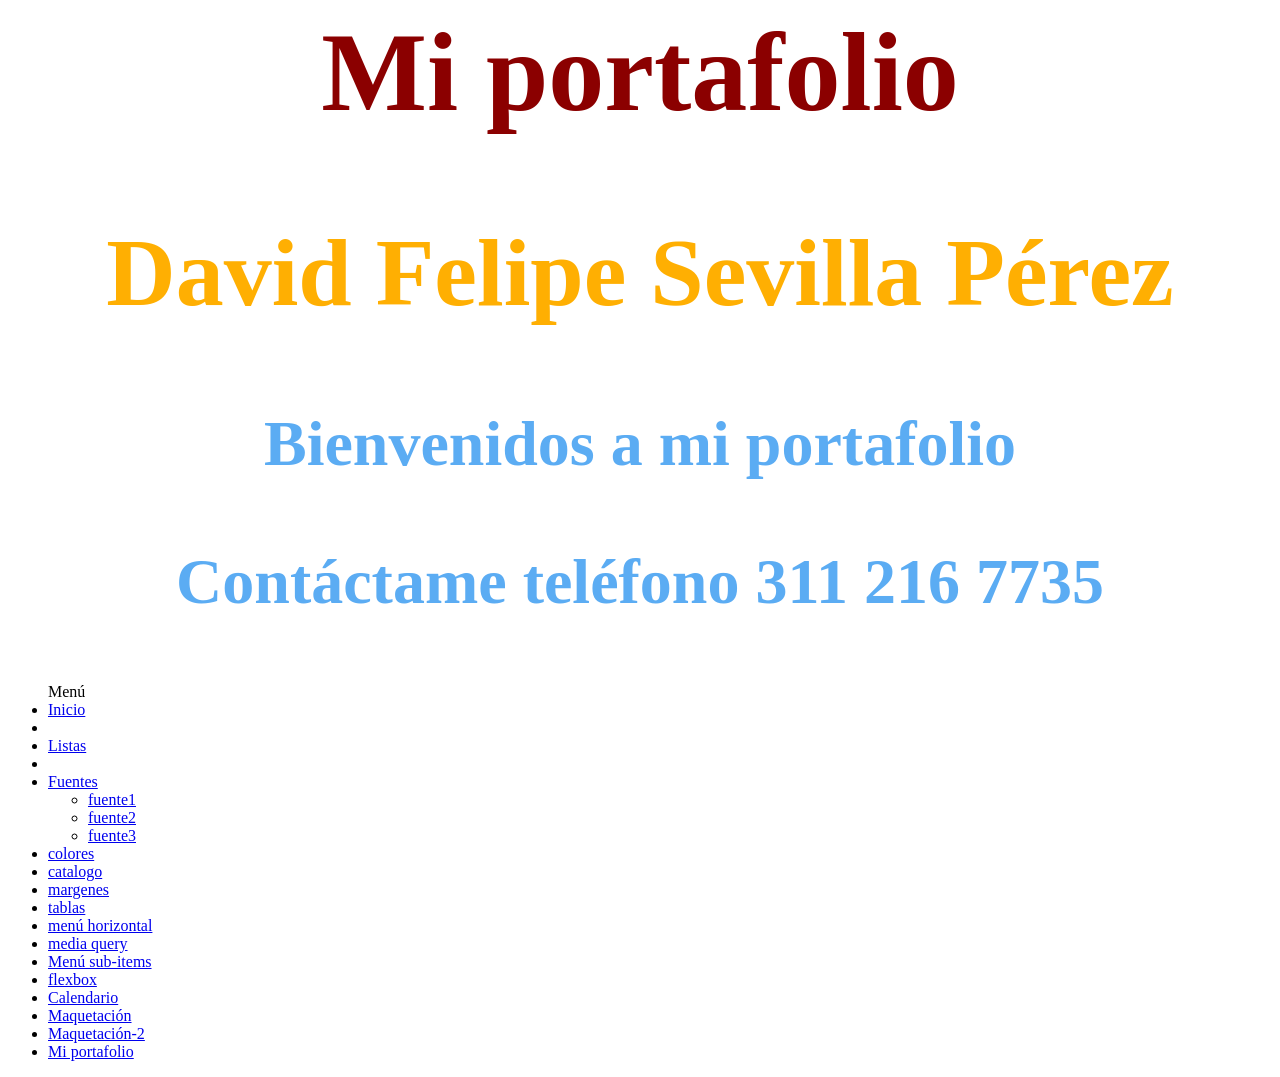
==== index.html @ 8bceff8e "transacion" ====
<html>
 <DOCTYPE HTML>
<html lang="en">  
<head>
<meta charset="UTF-8">
<meta http-equiv="X-UA-Compatible" content="widtch=device-width, initial-scale=1.0">             
<title>Mi portafolio - David Felipe Sevilla Pérez </title>
<link rel="stylesheet" href="css/style.css"> 
</head>
<body>
    <h1> Mi portafolio</h1>
    <h2>David Felipe Sevilla Pérez</h2>
    <h3> Bienvenidos a mi portafolio</h2>
    <h3>Contáctame teléfono 311 216 7735</h3>
    <ul>Menú
        <li><a href="index.html">Inicio</a><li>
        <li><a href="Listas.html">Listas</a><li>
        <li><a href="fuentes.html">Fuentes</a></li>
        <ul>
        <li><a href="fuente 1.html">fuente1</a></li>
        <li><a href="fuente 2.html">fuente2</a></li>
        <li><a href="fuente 3.html">fuente3</a></li>
        </ul>
        <li><a href="colores.html">colores</a></li>
        <li><a href="catalogo.html">catalogo</a></li>
        <li><a href="margenes.html">margenes</a></li>
        <li><a href="tablas.html">tablas</a></li>
        <li><a href="menu-horizontal.html">menú horizontal</a></li>
        <li><a href="media-query.html">media query</a></li>
        <li><a href="menu-subitems.html">Menú sub-items</a></li>
        <li><a href="flexbox.html">flexbox</a></li>
        <li><a href="calendario.html">Calendario</a></li>
        <li><a href="maquetacion.html">Maquetación</a></li>
        <li><a href="maquetacion-2.html">Maquetación-2</a></li>
        <li><a href="mi-portafolio.html">Mi portafolio</a></li>

</body>
</html>
---- css/style.css ----
h1{
    text-align:center;
    color:darkred;
}
h1{
    font-size: 7em;
}
h2{
    text-align: center;
    color:rgb(255, 175, 2);
    font-size: 6em;
}
h3{
    text-align: center;
    color: rgb(91, 172, 243);
    font-size: 4em;
}
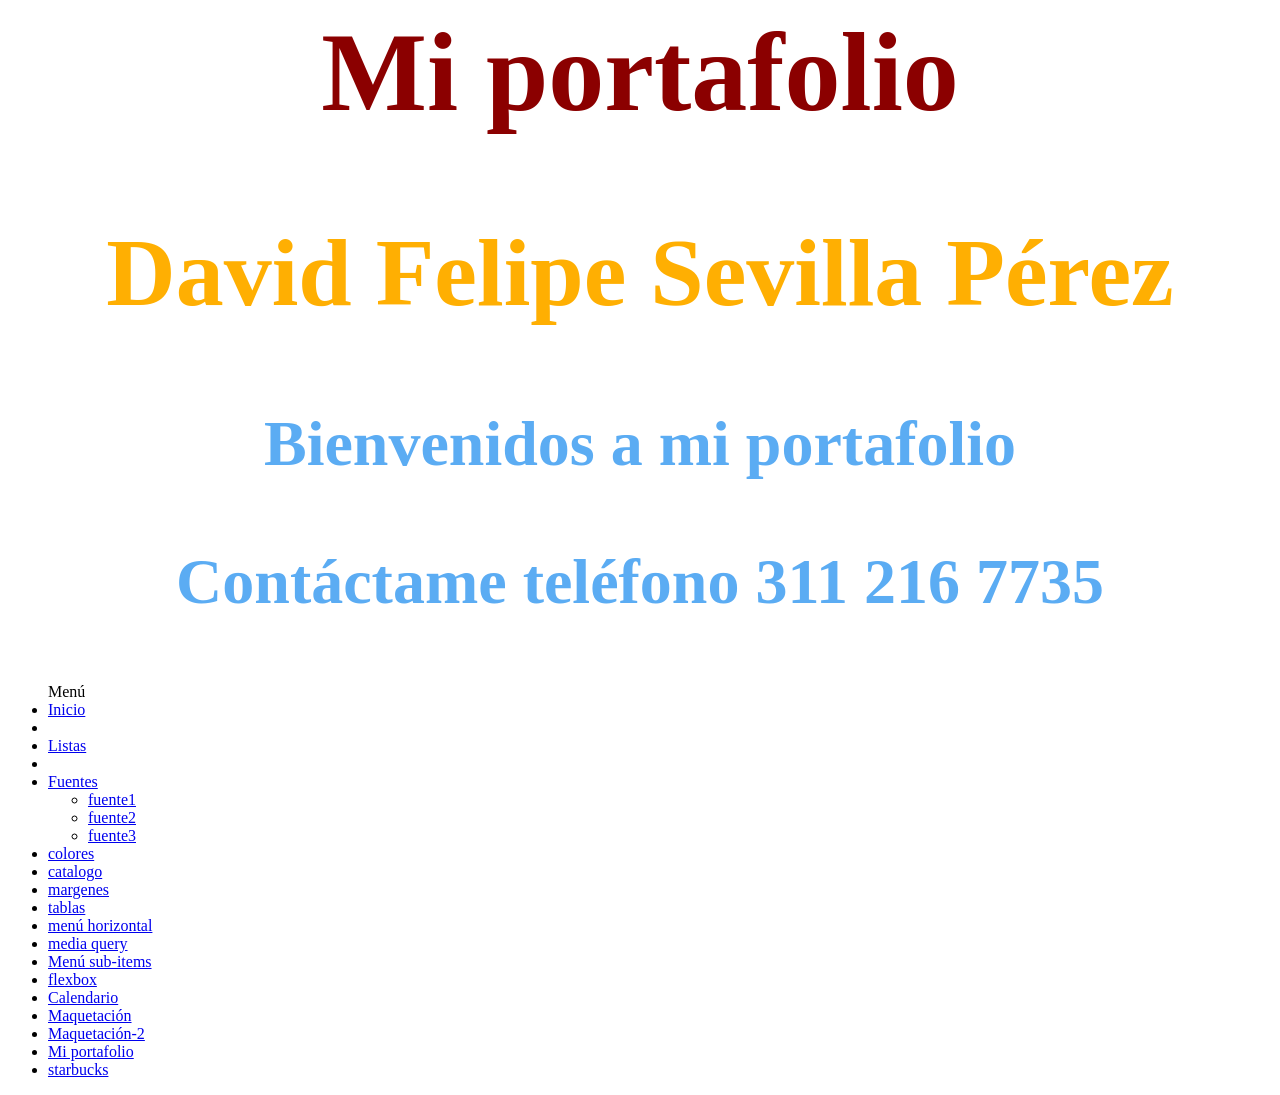
==== commit d5ec045f: "transacion" ====
--- a/index.html
+++ b/index.html
@@ -33,6 +33,8 @@
         <li><a href="maquetacion.html">Maquetación</a></li>
         <li><a href="maquetacion-2.html">Maquetación-2</a></li>
         <li><a href="mi-portafolio.html">Mi portafolio</a></li>
+        <li><a href="starbucks.html">starbucks</a></li>
+
 
 </body>
 </html>
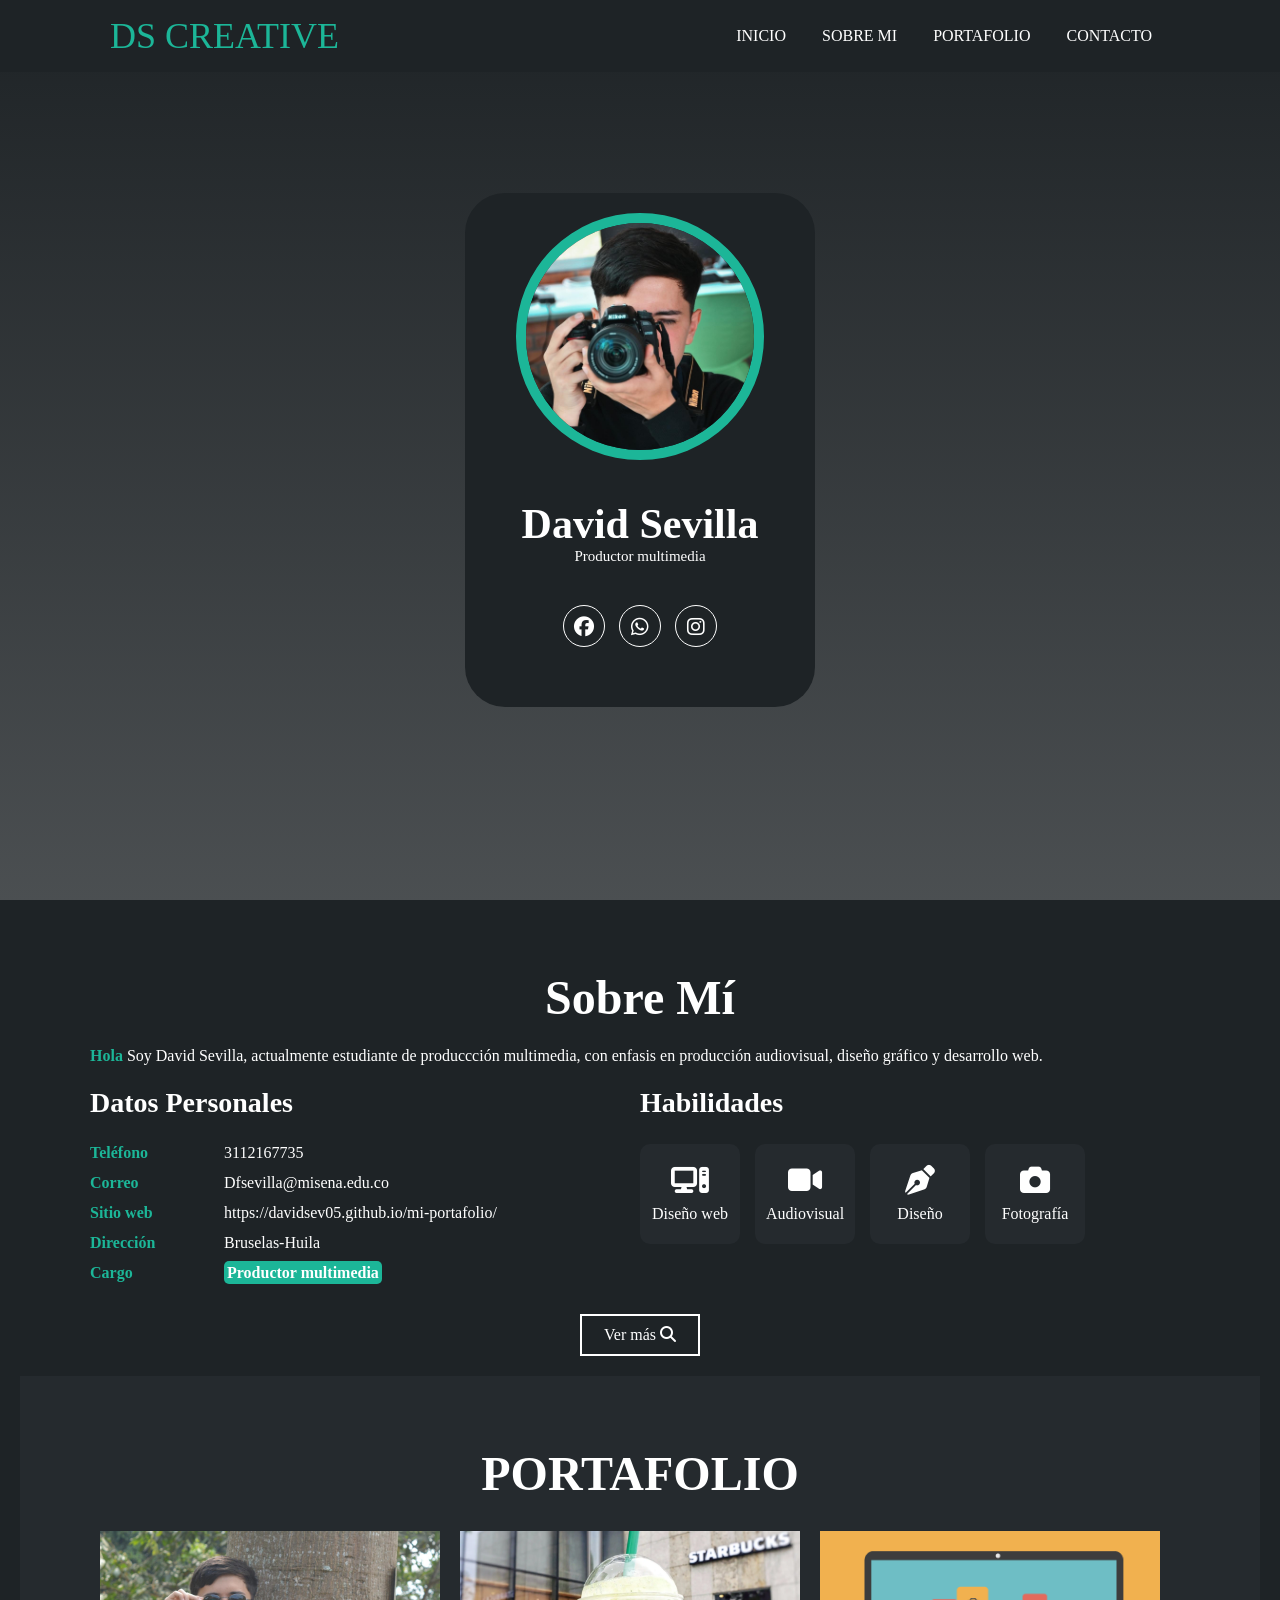
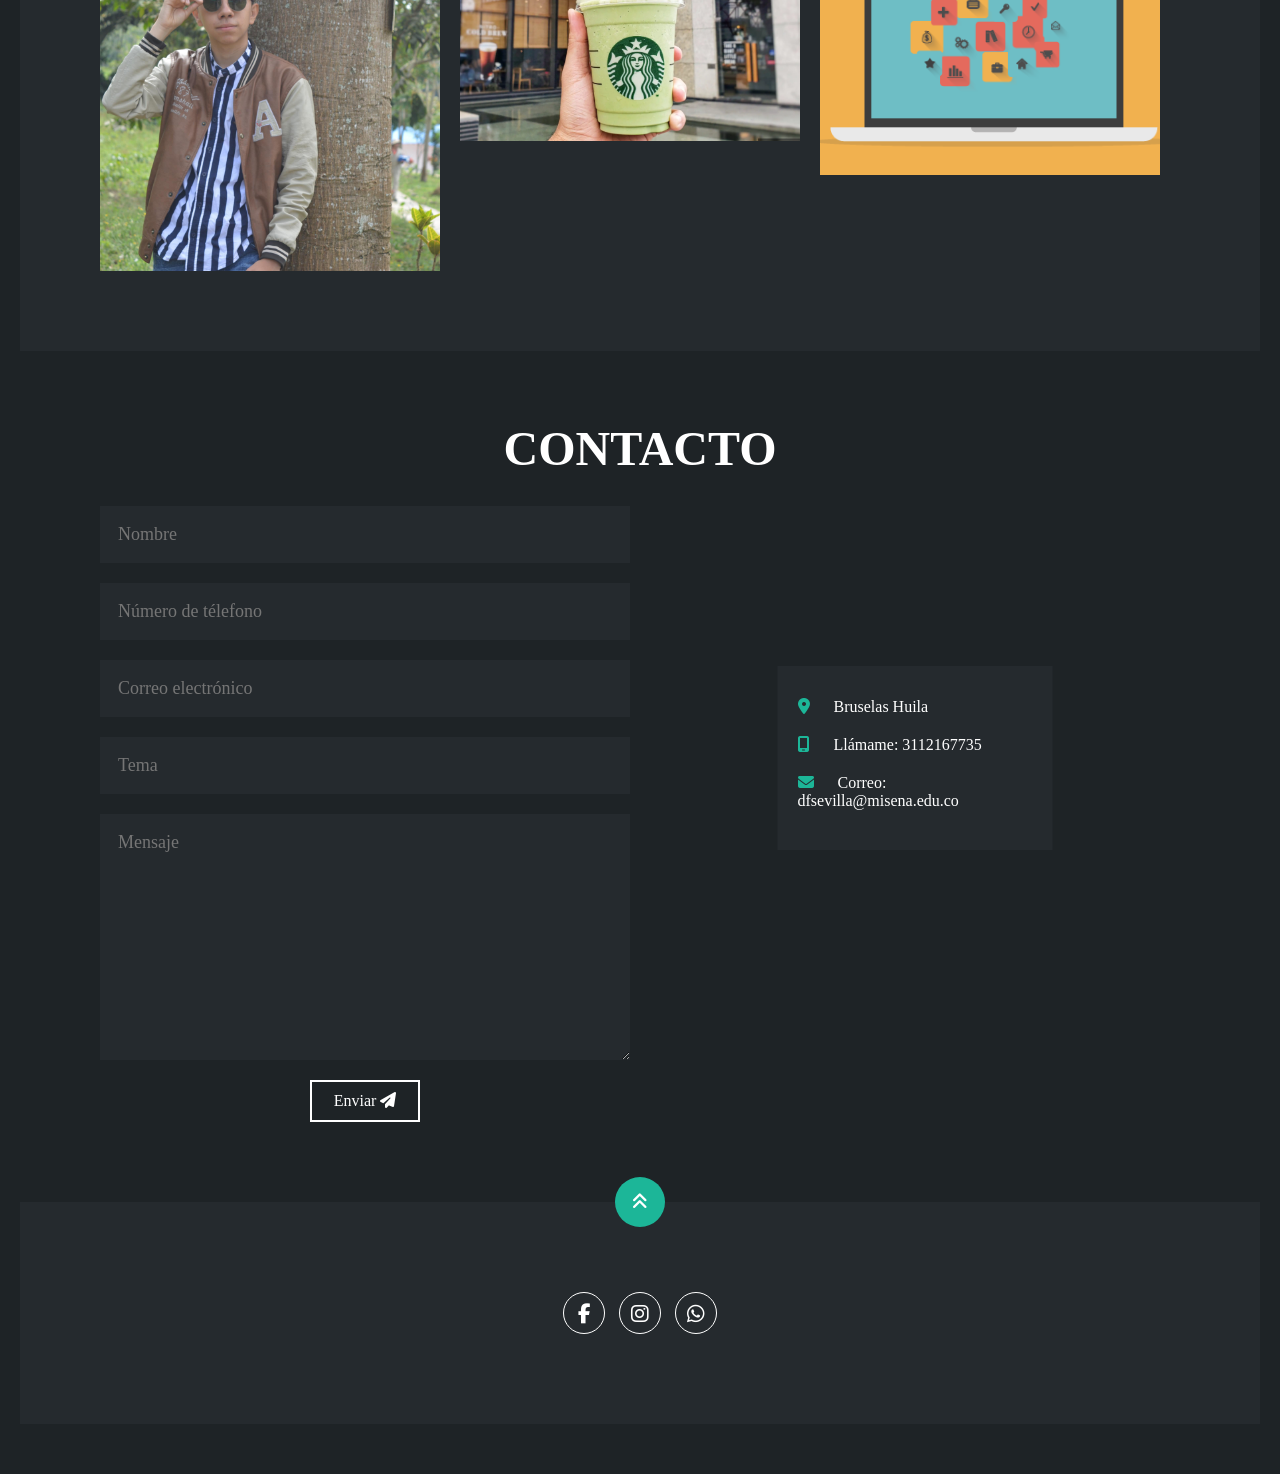
==== commit 5a05a951: "transacion" ====
--- a/index.html
+++ b/index.html
@@ -1,40 +1,218 @@
-<html>
- <DOCTYPE HTML>
-<html lang="en">  
+<!DOCTYPE html>
+<html lang="es">
 <head>
-<meta charset="UTF-8">
-<meta http-equiv="X-UA-Compatible" content="widtch=device-width, initial-scale=1.0">             
-<title>Mi portafolio - David Felipe Sevilla Pérez </title>
-<link rel="stylesheet" href="css/style.css"> 
+    <meta charset="UTF-8">
+    <meta http-equiv="X-UA-Compatible" content="IE=edge">
+    <meta name="viewport" content="width=device-width, initial-scale=1.0">
+    <link rel="stylesheet" href="https://cdnjs.cloudflare.com/ajax/libs/font-awesome/6.1.2/css/all.min.css" integrity="sha512-1sCRPdkRXhBV2PBLUdRb4tMg1w2YPf37qatUFeS7zlBy7jJI8Lf4VHwWfZZfpXtYSLy85pkm9GaYVYMfw5BC1A==" crossorigin="anonymous" referrerpolicy="no-referrer" />
+    <title>Portafolio DS CREATIVE</title>
+    <link rel="stylesheet" href="css/mi-portafolio.css">
 </head>
 <body>
-    <h1> Mi portafolio</h1>
-    <h2>David Felipe Sevilla Pérez</h2>
-    <h3> Bienvenidos a mi portafolio</h2>
-    <h3>Contáctame teléfono 311 216 7735</h3>
-    <ul>Menú
-        <li><a href="index.html">Inicio</a><li>
-        <li><a href="Listas.html">Listas</a><li>
-        <li><a href="fuentes.html">Fuentes</a></li>
-        <ul>
-        <li><a href="fuente 1.html">fuente1</a></li>
-        <li><a href="fuente 2.html">fuente2</a></li>
-        <li><a href="fuente 3.html">fuente3</a></li>
-        </ul>
-        <li><a href="colores.html">colores</a></li>
-        <li><a href="catalogo.html">catalogo</a></li>
-        <li><a href="margenes.html">margenes</a></li>
-        <li><a href="tablas.html">tablas</a></li>
-        <li><a href="menu-horizontal.html">menú horizontal</a></li>
-        <li><a href="media-query.html">media query</a></li>
-        <li><a href="menu-subitems.html">Menú sub-items</a></li>
-        <li><a href="flexbox.html">flexbox</a></li>
-        <li><a href="calendario.html">Calendario</a></li>
-        <li><a href="maquetacion.html">Maquetación</a></li>
-        <li><a href="maquetacion-2.html">Maquetación-2</a></li>
-        <li><a href="mi-portafolio.html">Mi portafolio</a></li>
-        <li><a href="starbucks.html">starbucks</a></li>
-
-
+    <!-- MENU ENCABEZADO -->
+    <div class="contenedor-header">
+        <header>
+            <div class="logo">
+                <a href="#">DS CREATIVE</a>
+            </div>
+            <nav id="nav">
+                <ul>
+                    <li><a href="#inicio" onclick="seleccionar()">INICIO</a></li>
+                    <li><a href="#sobremi" onclick="seleccionar()">SOBRE MI</a></li>
+                    <li><a href="#portfolio" onclick="seleccionar()">PORTAFOLIO</a></li>
+                    <li><a href="#contacto" onclick="seleccionar()">CONTACTO</a></li>
+                </ul>
+            </nav>
+            <div class="nav-responsive" onclick="mostrarOcultarMenu()">
+                <i class="fa-solid fa-bars"></i>
+            </div>
+        </header>
+    </div>
+
+    <!-- SECCION INICIO -->
+    <section id="inicio" class="inicio">
+        <div class="contenido-banner">
+            <div class="contenedor-img">
+                <img src="img/IMG-0190.JPG" alt="">
+            </div>
+            <h1>David Sevilla</h1>
+            <h2>Productor multimedia</h2>
+            <div class="redes">
+                <a href="#"><i class="fa-brands fa-facebook"></i></a>
+                <a href="#"><i class="fa-brands fa-whatsapp"></i></a>
+                <a href="#"><i class="fa-brands fa-instagram"></i></a>
+            </div>
+        </div>
+    </section>
+
+    <!-- SECCION SOBRE MI -->
+    <section id="sobremi" class="sobremi">
+        <div class="contenido-seccion">
+            <h2>Sobre Mí</h2>
+            <p><span>Hola</span> Soy David Sevilla, actualmente estudiante de produccción multimedia, con enfasis en producción audiovisual, diseño gráfico y desarrollo web.</p>
+
+            <div class="fila">
+                <!-- datos personales -->
+                <div class="col">
+                    <h3>Datos Personales</h3>
+                    <ul>
+                        <li>
+                            <strong>Teléfono</strong>
+                            3112167735
+                        </li>
+                        <li>
+                            <strong>Correo</strong>
+                            Dfsevilla@misena.edu.co
+                        </li>
+                        <li>
+                            <strong>Sitio web</strong>
+                            https://davidsev05.github.io/mi-portafolio/
+                        </li>
+                        <li>
+                            <strong>Dirección</strong>
+                            Bruselas-Huila
+                        </li>
+                        <li>
+                            <strong>Cargo</strong>
+                            <span>Productor multimedia</span>
+                        </li>
+                    </ul>
+                </div>
+
+                <!-- intereses -->
+                <div class="col">
+                    <h3>Habilidades</h3>
+                    <div class="contenedor-intereses">
+                        <div class="interes">
+                            <i class="fa-solid fa-computer"></i>
+                            <span>Diseño web</span>
+                        </div>
+                        <div class="interes">
+                            <i class="fa-solid fa-video"></i>
+                            <span>Audiovisual</span>
+                        </div>
+                        <div class="interes">
+                            <i class="fa-solid fa-pen-nib"></i>
+                            <span>Diseño</span>
+                        </div>
+                        <div class="interes">
+                            <i class="fa-solid fa-camera"></i>
+                            <span>Fotografía</span>
+                        </div> 
+                    </div>
+                </div>
+            </div>
+            <button>
+                Ver más <i class="fa-solid fa-magnifying-glass"></i>
+                <span class="overlay"></span>
+            </button>
+        </div>
+    
+
+    <!-- SECCION PORTFOLIO -->
+    <section id="portfolio" class="portfolio">
+        <div class="contenido-seccion">
+            <h2>PORTAFOLIO</h2>
+            <div class="galeria">
+                <div class="proyecto">
+                    <img src="img/IMG-1441.JPG" alt="">
+                    <div class="overlay">
+                        <h3>Fotografía</h3>
+                        <p>Retrato</p>
+                    </div>
+                </div>
+                <div class="proyecto">
+                    <img src="img/click/starbucks.PNG" alt="">
+                    <div class="overlay">
+                        <a href="starbucks-2.html">VER TRABAJO</a>
+                        <p>STARBUCKS</p>
+                    </div>
+                </div>
+                <div class="proyecto">
+                    <img src="img/click/proyectos.PNG" alt="">
+                    <div class="overlay">
+                        <a href="index-2.html">VER PROYECTOS</a>
+                        <p>PROYECTOS</p>
+                    </div>
+                </div>
+                <div class="proyecto">
+                    <img src="img/p4.jpg" alt="">
+                    <div class="overlay">
+                        <h3>Diseño Creativo</h3>
+                        <p>Fotografía</p>
+                    </div>
+                </div>
+                <div class="proyecto">
+                    <img src="img/p5.jpg" alt="">
+                    <div class="overlay">
+                        <h3>Diseño Creativo</h3>
+                        <p>Fotografía</p>
+                    </div>
+                </div>
+                <div class="proyecto">
+                    <img src="img/p6.jpg" alt="">
+                    <div class="overlay">
+                        <h3>Diseño Creativo</h3>
+                        <p>Fotografía</p>
+                    </div>
+                </div>
+            </div>
+        </div>
+    </section>
+
+    <!-- SECCION CONTACTO -->
+    <section id="contacto" class="contacto">
+        <div class="contenido-seccion">
+            <h2>CONTACTO</h2>
+            <div class="fila">
+                <!-- Formulario -->
+                <div class="col">
+                    <input type="text" placeholder="Nombre">
+                    <input type="text" placeholder="Número de télefono">
+                    <input type="text" placeholder="Correo electrónico">
+                    <input type="text" placeholder="Tema">
+                    <textarea name="" id="" cols="30" rows="10" placeholder="Mensaje"></textarea>
+                    <button>
+                        Enviar <i class="fa-solid fa-paper-plane"></i>
+                        <span class="overlay"></span>
+                    </button>
+                </div>
+                <!-- Mapa -->
+                <div class="col">
+                    <img src="img/ubicacion.png" alt="">
+                    <div class="info">
+                        <ul>
+                            <li>
+                                <i class="fa-solid fa-location-dot"></i>
+                                Bruselas Huila
+                            </li>
+                            <li>
+                                <i class="fa-solid fa-mobile-screen"></i>
+                                Llámame: 3112167735 
+                            </li>
+                            <li>
+                                <i class="fa-solid fa-envelope"></i>
+                                Correo: dfsevilla@misena.edu.co
+                            </li>
+                        </ul>
+                    </div>
+                </div>
+            </div>
+        </div>
+    </section>
+
+    <!-- footer -->
+    <footer>
+        <a href="#inicio" class="arriba">
+            <i class="fa-solid fa-angles-up"></i>
+        </a>
+        <div class="redes">
+            <a href="#"><i class="fa-brands fa-facebook-f"></i></a>
+            <a href="#"><i class="fa-brands fa-instagram"></i></a>
+            <a href="#"><i class="fa-brands fa-whatsapp"></i></a>
+        </div>
+    </footer>
+
+    <script src="js/script.js"></script>
 </body>
-</html>
+</html>
--- a/css/mi-portafolio.css
+++ b/css/mi-portafolio.css
@@ -0,0 +1,714 @@
+@import url('https://fonts.googleapis.com/css2?family=Righteous&family=Work+Sans:wght@100;300;400;600;800&display=swap');
+*{
+    box-sizing: border-box;
+    font-family: 'Work Sans';
+    margin: 0;
+    padding: 0;
+}
+html{
+    /* me permite deslizar cuando hago clic en los links del menu */
+    scroll-behavior: smooth;
+}
+/* MENU */
+.contenedor-header{
+    background: #1e2326;
+    position: fixed;
+    width: 100%;
+    top: 0;
+    left: 0;
+    z-index: 99;
+}
+.contenedor-header header{
+    max-width: 1100px;
+    margin: auto;
+    display: flex;
+    justify-content: space-between;
+    align-items: center;
+    padding: 15px 20px;
+}
+.contenedor-header header .logo a{
+    font-family: 'Righteous';
+    font-size: 36px;
+    color: #1CB698;
+    text-decoration: none;
+}
+.contenedor-header header ul{
+    display: flex;
+    list-style: none;
+}
+.contenedor-header header nav ul li a{
+    text-align: none;
+    color: #fff;
+    margin: 0 15px;
+    padding: 3px;
+    transition: .5s;
+    text-decoration: none;
+}
+.contenedor-header header nav ul li a:hover{
+    color: #1CB698;
+}
+.nav-responsive{
+    background-color: #1CB698;
+    color:#fff;
+    padding: 5px 10px;
+    border-radius: 5px;
+    cursor: pointer;
+    display: none;
+}
+/* SECCION I N I C I O */
+.inicio{
+    background: linear-gradient(to top, rgba(30,35,38,.8), rgba(30,35,38,1)),
+    url(img/fondo.jpg);
+    background-size: cover;
+    height: 100vh;
+    color: #fff;
+    display: flex;
+    align-items: center;
+}
+.inicio .contenido-banner{
+    padding: 20px;
+    background-color: #1e2326;
+    max-width: 350px;
+    margin: auto;
+    text-align: center;
+    border-radius: 40px;
+}
+.inicio .contenido-banner img{
+    margin-top: 40px;
+    border: 10px solid #1CB698;
+    display: block;
+    width: 80%;
+    margin: auto;
+    border-radius: 100%;
+}
+.inicio .contenido-banner h1{
+    margin-top: 40px;
+    font-size: 42px;
+    font-family: 'Righteous';
+}
+.inicio .contenido-banner h2{
+    font-size: 15px;
+    font-weight: normal;
+}
+.inicio .contenido-banner .redes a{
+    color: #fff;
+    display: inline-block;
+    text-decoration: none;
+    border: 1px solid #fff;
+    border-radius: 100%;
+    width: 42px;
+    height: 42px;
+    line-height: 42px;
+    margin: 40px 5px;
+    font-size: 20px;
+    transition: .3s;
+}
+.inicio .contenido-banner .redes a:hover{
+    background-color: #1CB698;
+}
+.sobremi{
+    background-color: #1e2326;
+    color: #fff;
+    padding: 50px 20px;
+}
+.sobremi .contenido-seccion{
+    max-width: 1100px;
+    margin: auto;
+}
+.sobremi h2{
+    font-size: 48px;
+    font-family: 'Righteous';
+    text-align: center;
+    padding: 20px 0;
+
+}
+.sobremi .contenido-seccion p{
+    font: 18px;
+    line-height: 22px;
+    margin-bottom: 20px;
+}
+.sobremi .contenido-seccion p span{
+    color: #1CB698;
+    font-weight: bold;
+}
+.sobremi .fila{
+    display: flex;
+}
+.sobremi .fila .col
+{
+    width: 50%;
+}
+.sobremi .fila .col h3{
+    font-size: 28px;
+    font-family: 'Righteous';
+    margin-bottom: 25px;
+}
+.sobremi .fila .col ul{
+    list-style: none;
+}
+.sobremi .fila .col ul li{
+    margin: 12px 0;
+}
+.sobremi .fila .col ul li strong{
+    display: inline-block;
+    color: #1CB698;
+    width: 130px;
+}
+.sobremi .fila .col ul li span{
+    background-color: #1CB698;
+    padding: 3px;
+    font-weight: bold;
+    border-radius: 5px;
+}
+.sobremi .fila .col .contenedor-intereses{
+    display: flex;
+    flex-wrap: wrap;
+}
+.sobremi .fila .col .contenedor-intereses .interes{
+    width: 100px;
+    height: 100px;
+    background-color: #252A2E;
+    border-radius: 10px;
+    margin: 0 15px 15px 0;
+    display: flex;
+    flex-direction: column;
+    align-items: center;
+    justify-content: center;
+    transition: .3s;
+}.sobremi .fila .col .contenedor-intereses .interes:hover{
+    background-color: #1CB698;
+}
+.sobremi .fila .col .contenedor-intereses .interes i{
+    font-size: 30px;
+    margin-bottom: 10px;
+}
+.sobremi button{
+    cursor: pointer;
+    background-color: transparent;
+    border: 2px solid #fff;
+    width: fit-content;
+    display: block;
+    margin: 20px auto;
+    padding: 10px 22px;
+    font-size: 16px;
+    color: #fff;
+    position: relative;
+    z-index: 10;
+}
+.sobremi button .overlay{
+    position: absolute;
+    top: 0;
+    left: 0;
+    width: 0;
+    height: 100%;
+    background-color: #1CB698;
+    z-index: -1;
+    transition: 1s;
+}
+.sobremi button:hover .overlay{
+    width: 100%;
+}
+/* SECCION S K I L L S */
+.skills{
+    background-color: #252A2E;
+    color: #fff;
+    padding: 50px 20px;
+}
+.skills .contenido-seccion{
+    max-width: 1100px;
+    margin: auto;
+}
+.skills h2{
+    font-size: 48px;
+    font-family: 'Righteous';
+    text-align: center;
+    padding: 20px 0;
+
+}
+.skills .fila{
+    display: flex;
+}
+.skills .fila .col{
+    width: 50%;
+    padding: 0 20px;
+}
+.skills .fila .col h3{
+    font-size: 28px;
+    font-family: 'Righteous';
+    margin-bottom: 25px;
+}
+.skills .skill > span{
+    font-weight: bold;
+    display: block;
+    margin-bottom: 10px;
+}
+.skills .skill .barra-skill{
+    height: 8px;
+    width: 80%;
+    background-color: #131517;
+    position: relative;
+    margin-bottom: 30px;
+}
+.skills .skill .progreso{
+    background-color: #1CB698;
+    position: absolute;
+    top: 0;
+    left: 0;
+    height: 8px;
+}
+.skills .skill .barra-skill span{
+    position: absolute;
+    height: 40px;
+    width: 40px;
+    background-color: #1CB698;
+    border-radius: 50px;
+    line-height: 40px;
+    text-align: center;
+    top: -17px;
+    right: -15px;
+    font-size: 14px;
+}
+/* Estas clases se agregaran dinamicamente mediante javascript */
+.skills .skill .javascript{
+    width: 0%;
+    animation: 2s javascript forwards;
+}
+@keyframes javascript {
+    0%{width: 0%;}
+    100%{width: 75%;}
+}
+
+.skills .skill .htmlcss{
+    width: 0%;
+    animation: 2s htmlcss forwards;
+}
+@keyframes htmlcss {
+    0%{width: 0%;}
+    100%{width: 89%;}
+}
+
+.skills .skill .photoshop{
+    width: 0%;
+    animation: 2s photoshop forwards;
+}
+@keyframes photoshop {
+    0%{width: 0%;}
+    100%{width: 95%;}
+}
+
+.skills .skill .wordpress{
+    width: 0%;
+    animation: 2s wordpress forwards;
+}
+@keyframes wordpress {
+    0%{width: 0%;}
+    100%{width: 81%;}
+}
+
+.skills .skill .drupal{
+    width: 0%;
+    animation: 2s drupal forwards;
+}
+@keyframes drupal {
+    0%{width: 0%;}
+    100%{width: 55%;}
+}
+
+.skills .skill .comunicacion{
+    width: 0%;
+    animation: 2s comunicacion forwards;
+}
+@keyframes comunicacion {
+    0%{width: 0%;}
+    100%{width: 80%;}
+}
+
+.skills .skill .trabajo{
+    width: 0%;
+    animation: 2s trabajo forwards;
+}
+@keyframes trabajo {
+    0%{width: 0%;}
+    100%{width: 70%;}
+}
+
+.skills .skill .creatividad{
+    width: 0%;
+    animation: 2s creatividad forwards;
+}
+@keyframes creatividad {
+    0%{width: 0%;}
+    100%{width: 99%;}
+}
+
+.skills .skill .dedicacion{
+    width: 0%;
+    animation: 2s dedicacion forwards;
+}
+@keyframes dedicacion {
+    0%{width: 0%;}
+    100%{width: 65%;}
+}
+
+.skills .skill .proyect{
+    width: 0%;
+    animation: 2s proyect forwards;
+}
+@keyframes proyect {
+    0%{width: 0%;}
+    100%{width: 94%;}
+}
+/* SECCION CURRICULUM */
+.curriculum{
+    background-color: #1e2326;
+    color: #fff;
+    padding: 50px 20px;
+}
+.curriculum .contenido-seccion{
+    max-width: 1100px;
+    margin: auto;
+}
+.curriculum h2{
+    font-size: 48px;
+    font-family: 'Righteous';
+    text-align: center;
+    padding: 20px 0;
+
+}
+.curriculum .fila{
+    display: flex;
+    justify-content: space-between;
+}
+.curriculum .fila .col{
+    width: 49%;
+    padding: 0 20px;
+}
+.curriculum .fila .col h3{
+    font-size: 28px;
+    font-family: 'Righteous';
+    margin-bottom: 25px;
+}
+.curriculum .fila .izquierda{
+    border-right: 2px solid #252A2E;
+}
+.curriculum .fila .derecha{
+    border-left: 2px solid #252A2E;
+}
+.curriculum .fila .item{
+    padding: 25px;
+    margin-bottom: 30px;
+    background-color: #252A2E;
+    position: relative;
+}
+.curriculum .fila .item h4{
+    font-size: 20px;
+    margin-bottom: 10px;
+}
+.curriculum .fila .item .casa{
+    color: #1CB698;
+    font-size: 22px;
+    font-weight: bold;
+    display: block;
+}
+.curriculum .fila .item .fecha{
+    display: block;
+    color: #1CB698;
+    margin-bottom: 10px;
+}
+.curriculum .fila .item p{
+    line-height: 24px;
+}
+.curriculum .fila .izq{
+    border-right: 2px solid #1CB698;
+    margin-right: 20px;
+}
+.curriculum .fila .der{
+    border-left: 2px solid #1CB698;
+    margin-left: 20px;
+}
+.curriculum .fila .item .conectori{
+    height: 2px;
+    background-color: #1CB698;
+    width: 47px;
+    position: absolute;
+    top: 50%;
+    right: -47px;
+    z-index: 5;
+}
+.curriculum .fila .item .conectori .circuloi{
+    display: block;
+    height: 10px;
+    width: 10px;
+    border-radius: 50%;
+    background-color: #1CB698;
+    float: right;
+    position: relative;
+    bottom: 4px;
+}
+.curriculum .fila .item .conectord{
+    height: 2px;
+    background-color: #1CB698;
+    width: 47px;
+    position: absolute;
+    top: 50%;
+    left: -47px;
+    z-index: 5;
+}
+.curriculum .fila .item .conectord .circulod{
+    display: block;
+    height: 10px;
+    width: 10px;
+    border-radius: 50%;
+    background-color: #1CB698;
+    float: left;
+    position: relative;
+    bottom: 4px;
+}
+/* SECCION PORTFOLIO */
+.portfolio{
+    background-color: #252A2E;
+    color: #fff;
+    padding: 50px 20px;
+}
+.portfolio .contenido-seccion{
+    max-width: 1100px;
+    margin: auto;
+}
+.portfolio h2{
+    font-size: 48px;
+    font-family: 'Righteous';
+    text-align: center;
+    padding: 20px 0;
+}
+.portfolio .galeria{
+    display: flex;
+    flex-wrap: wrap;
+    justify-content: space-around;
+}
+.portfolio .galeria .proyecto{
+    position: relative;
+    max-width: 340px;
+    height: fit-content;
+    margin: 10px;
+    cursor: pointer;
+}
+.portfolio .galeria .proyecto img{
+    width: 100%;
+    display: block;
+}
+.portfolio .galeria .proyecto .overlay{
+    position: absolute;
+    top: 0;
+    width: 100%;
+    height: 100%;
+    text-align: center;
+    background: linear-gradient(rgba(28,182,152,.8), rgba(28,182,152,.8));
+    display: flex;
+    flex-direction: column;
+    justify-content: center;
+    transition: 1s;
+    font-size: 18px;
+    letter-spacing: 3px;
+    opacity: 0;
+}
+.portfolio .galeria .proyecto .overlay h3{
+    margin-bottom: 20px;
+    transition: 1s;
+}
+.portfolio .galeria .proyecto .overlay:hover{
+    opacity: 1;
+}
+.portfolio .galeria .proyecto .overlay:hover h3{
+    margin-bottom: 0px;
+}
+/* SECCION CONTACTO */
+.contacto{
+    background-image: url(img/contact_bg.png);
+    background-color: #1e2326;
+    color: #fff;
+    padding: 50px 0;
+}
+.contacto .contenido-seccion{
+    max-width: 1100px;
+    margin: auto;
+}
+.contacto h2{
+    font-size: 48px;
+    font-family: 'Righteous';
+    text-align: center;
+    padding: 20px 0;
+}
+.contacto .fila{
+    display: flex;
+}
+.contacto .col{
+    width: 50%;
+    padding: 10px;
+    position: relative;
+}
+.contacto .col input, .contacto .col textarea{
+    display: block;
+    width: 100%;
+    padding: 18px;
+    border: none;
+    margin-bottom: 20px;
+    background-color: #252A2E;
+    color: #fff;
+    font-size: 18px;
+}
+.contacto button{
+    cursor: pointer;
+    background-color: transparent;
+    border: 2px solid #fff;
+    width: fit-content;
+    display: block;
+    margin: 20px auto;
+    padding: 10px 22px;
+    font-size: 16px;
+    color: #fff;
+    position: relative;
+    z-index: 10;
+}
+.contacto button .overlay{
+    position: absolute;
+    top: 0;
+    left: 0;
+    width: 0;
+    height: 100%;
+    background-color: #1CB698;
+    z-index: -1;
+    transition: 1s;
+}
+.contacto button:hover .overlay{
+    width: 100%;
+}
+.contacto .col img{
+    width: 100%;
+}
+.contacto .col .info{
+    position: absolute;
+    top: 40%;
+    background-color: #252A2E;
+    padding: 20px;
+    max-swidth: 350px;
+    left: 50%;
+    transform: translate(-50%, -50%);
+}
+.contacto .col .info ul{
+    list-style: none;
+}
+.contacto .col .info ul li{
+    margin-bottom: 20px;
+}
+.contacto .col .info ul li i{
+    color: #1CB698;
+    display: inline-block;
+    margin-right: 20px;
+}
+footer{
+    background-color: #252A2E;
+    color: #fff;
+    padding: 50px 0 30px 0;
+    text-align: center;
+    position: relative;
+    width: 100%;
+}
+footer .redes{
+    margin-bottom: 20px;
+}
+footer .redes a{
+    color: #fff;
+    display: inline-block;
+    text-decoration: none;
+    border: 1px solid #fff;
+    border-radius: 100%;
+    width: 42px;
+    height: 42px;
+    line-height: 42px;
+    margin: 40px 5px;
+    font-size: 20px;
+    transition: .3s;
+}
+footer .arriba{
+    display: block;
+    width: 50px;
+    height: 50px;
+    background-color: #1CB698;
+    color: #fff;
+    position: absolute;
+    left: 50%;
+    transform: translateX(-50%);
+    top: -25px;
+    border-radius: 50%;
+    line-height: 50px;
+    font-size: 18px;
+}
+/* SECCION RESPONSIVE */
+@media screen and (max-width:980px){
+    nav{
+        display: none;
+    }
+    .nav-responsive{
+        display: block;
+    }
+    nav.responsive{
+        display: block;
+        position: absolute;
+        right: 0;
+        top: 75px;
+        background-color: #252A2E;
+        width: 180px;
+    }
+    nav.responsive ul{
+        display: block !important;
+    }
+    nav.responsive ul li{
+        border-bottom: 1px solid #fff;
+        padding: 10px 0;
+    }
+}
+@media screen and (max-width:700px){
+    .sobremi .fila{
+        display: block;
+    }
+    .sobremi .fila .col{
+        width: fit-content;
+    }
+
+    .skills .fila{
+        display: block;
+    }
+    .skills .fila .col{
+        width: 100%;
+    }
+    .skills .fila .col .barra-skill{
+        width: 100%;
+    }
+
+    .curriculum .fila{
+        display: block;
+    }
+    .curriculum .fila .col{
+        width: 90%;
+    }
+    .curriculum .fila .derecha{
+        margin-left: 20px;
+    }
+
+    .portfolio .galeria{
+        display: block;
+        width: 100%;
+    }
+    .portfolio .galeria .proyecto{
+        max-width: 100%;
+    }
+    .portfolio .galeria .proyecto img{
+        width: 100%;
+    }
+    .contacto .fila{
+        display: block;
+    }
+    .contacto .fila .col{
+        width: 100%;
+    }
+}
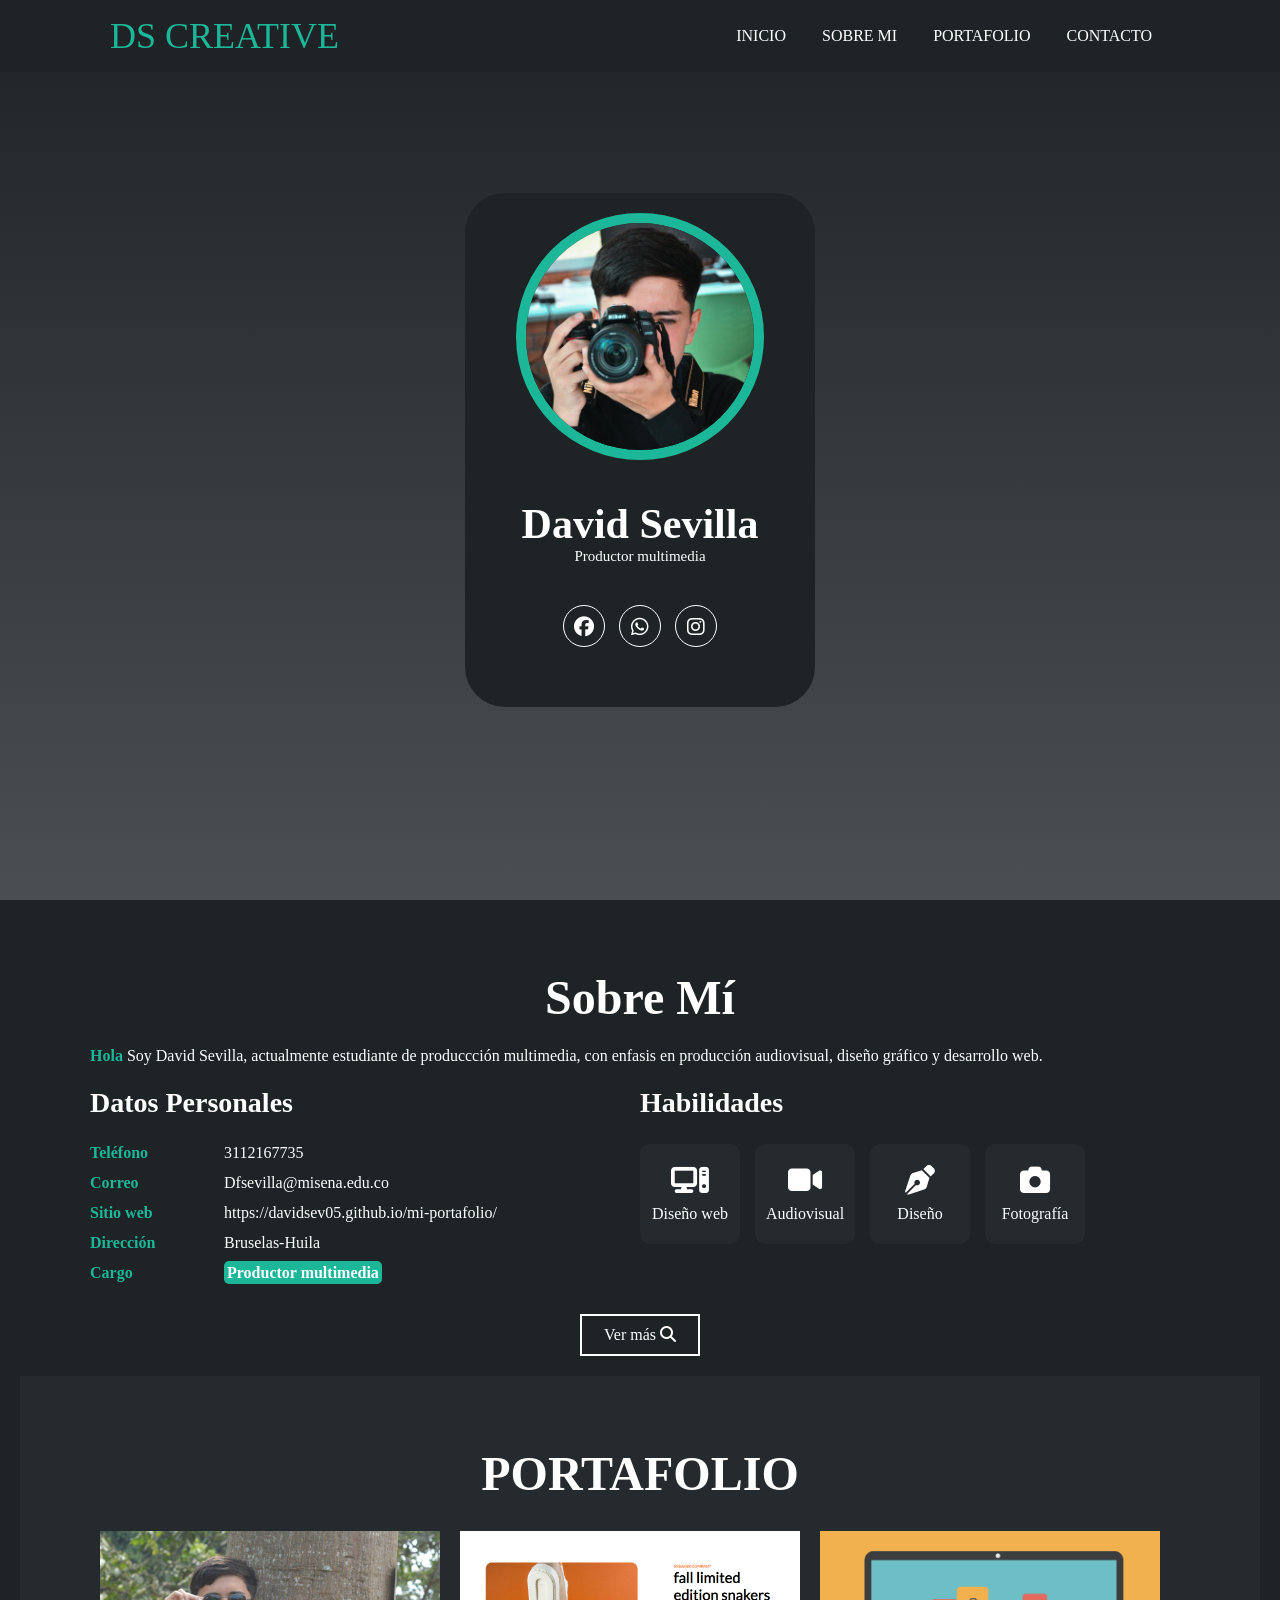
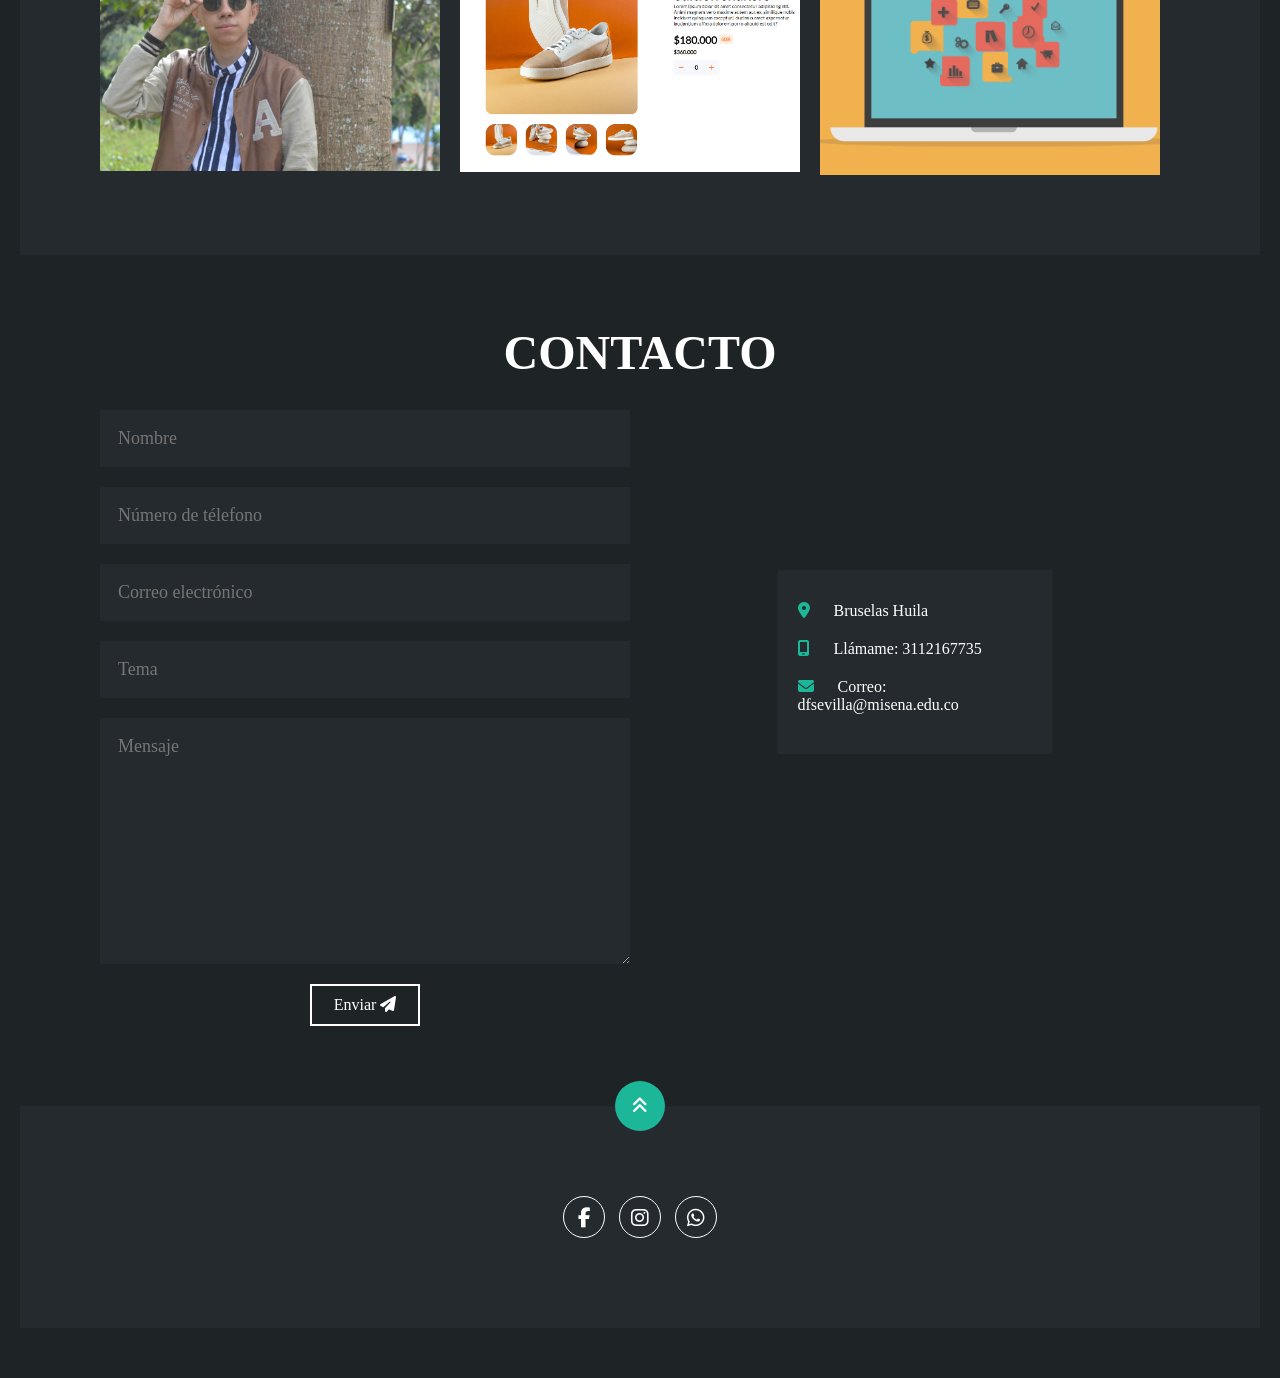
==== commit d585d635: "transacion" ====
--- a/index.html
+++ b/index.html
@@ -122,10 +122,10 @@
                     </div>
                 </div>
                 <div class="proyecto">
-                    <img src="img/click/starbucks.PNG" alt="">
-                    <div class="overlay">
-                        <a href="starbucks-2.html">VER TRABAJO</a>
-                        <p>STARBUCKS</p>
+                    <img src="img/FONDO.PNG" alt="">
+                    <div class="overlay">
+                        <a href="sneakers.html">VER TRABAJO</a>
+                        <p>SNEAKERS</p>
                     </div>
                 </div>
                 <div class="proyecto">
@@ -144,13 +144,6 @@
                 </div>
                 <div class="proyecto">
                     <img src="img/p5.jpg" alt="">
-                    <div class="overlay">
-                        <h3>Diseño Creativo</h3>
-                        <p>Fotografía</p>
-                    </div>
-                </div>
-                <div class="proyecto">
-                    <img src="img/p6.jpg" alt="">
                     <div class="overlay">
                         <h3>Diseño Creativo</h3>
                         <p>Fotografía</p>
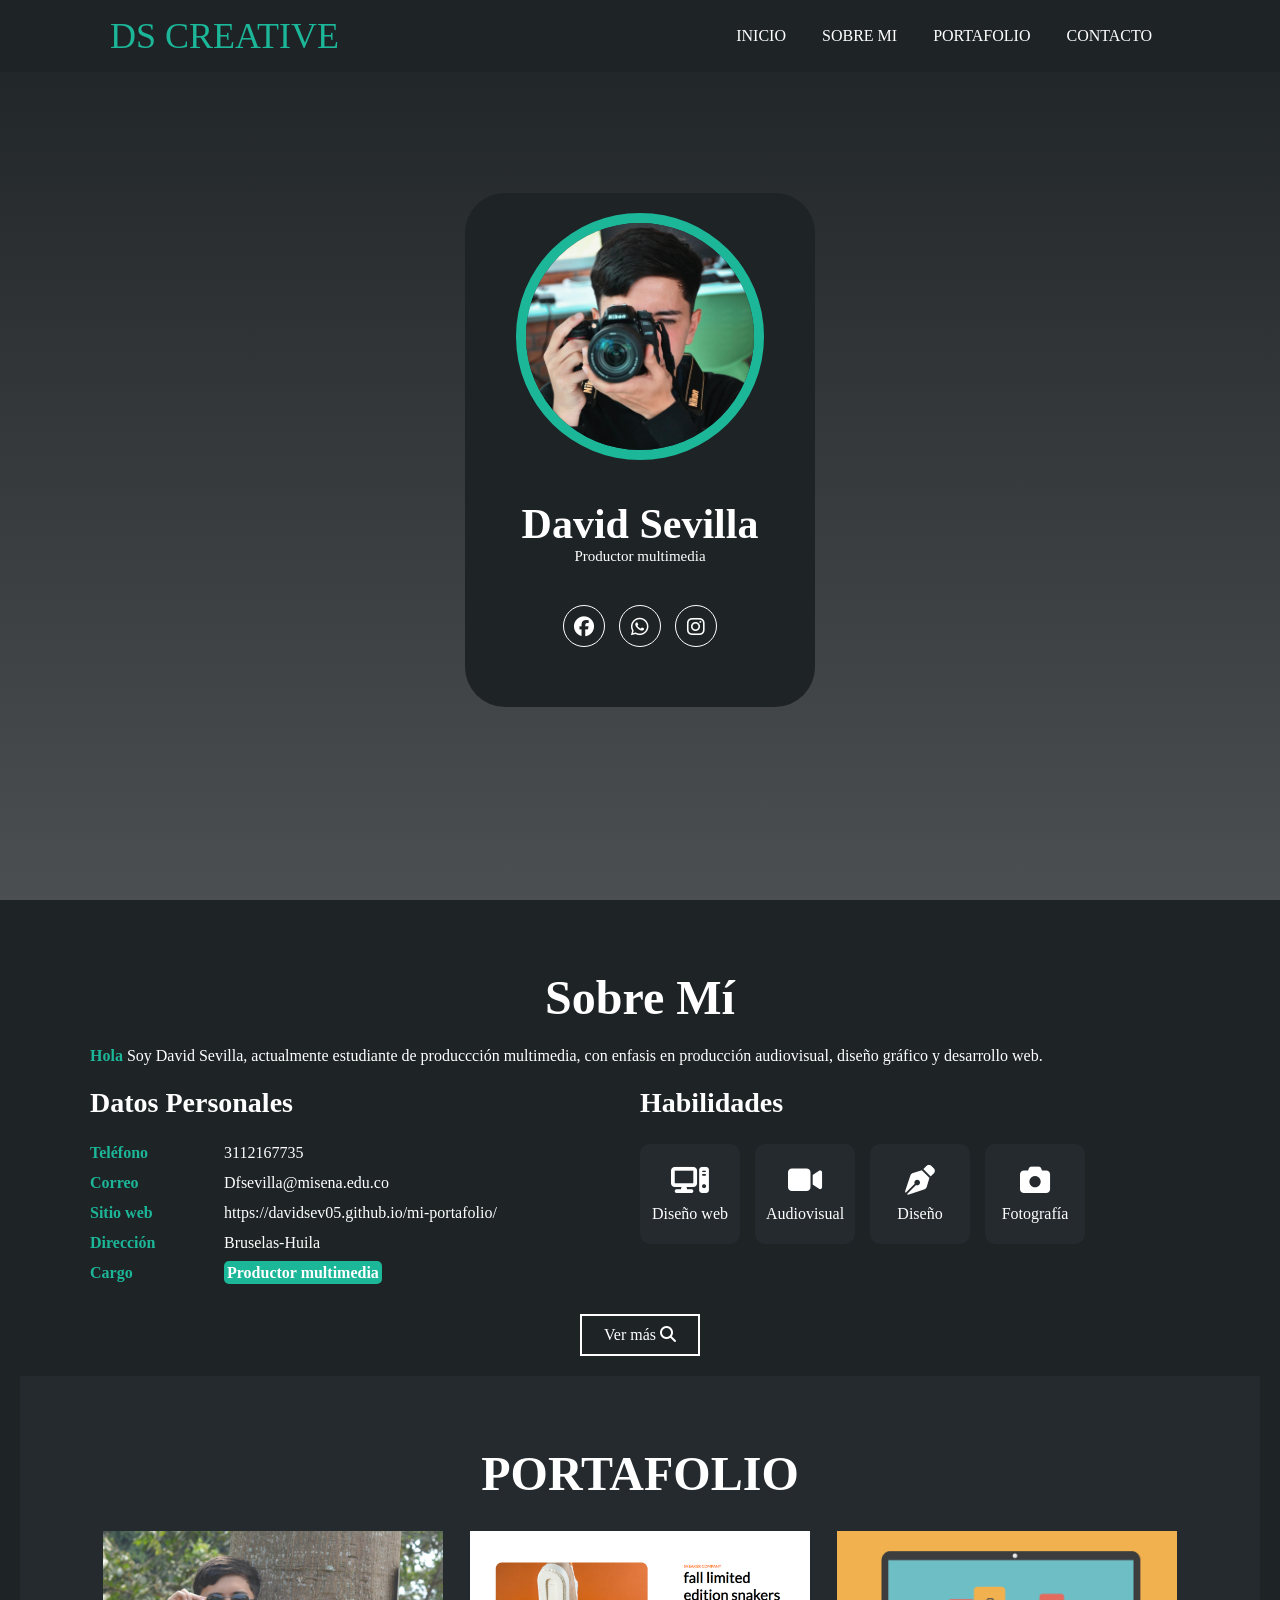
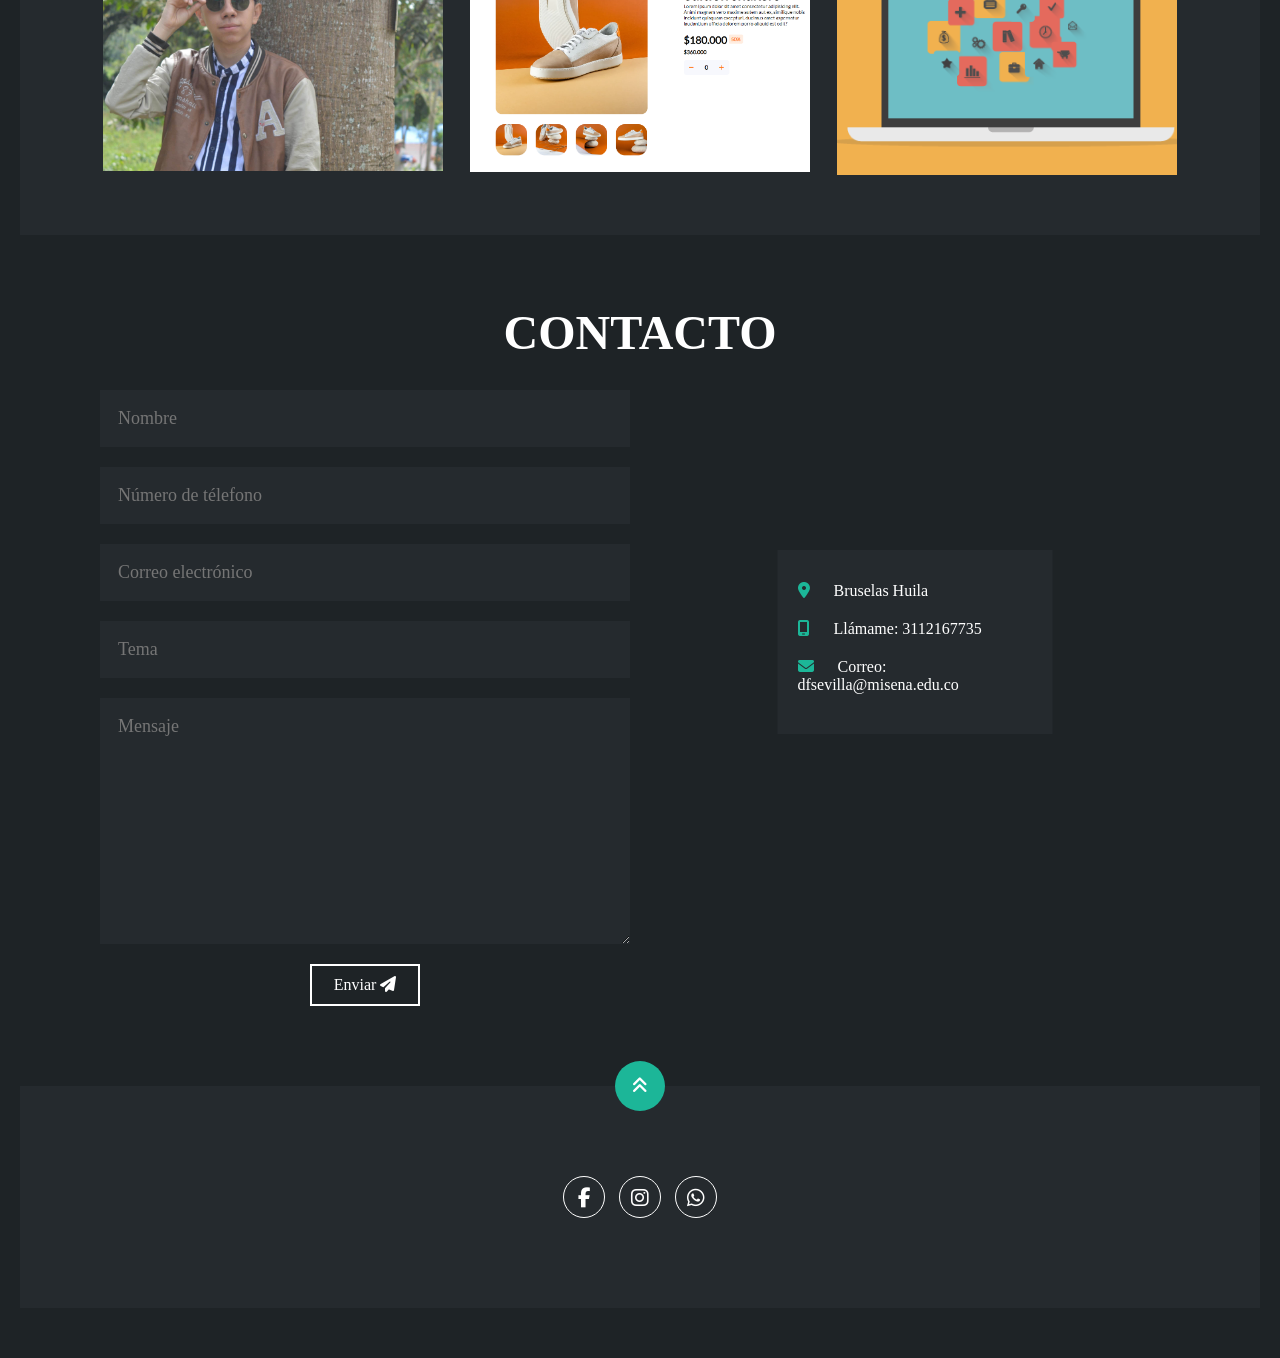
==== commit 3f8ae8c6: "transacion" ====
--- a/index.html
+++ b/index.html
@@ -38,9 +38,9 @@
             <h1>David Sevilla</h1>
             <h2>Productor multimedia</h2>
             <div class="redes">
-                <a href="#"><i class="fa-brands fa-facebook"></i></a>
-                <a href="#"><i class="fa-brands fa-whatsapp"></i></a>
-                <a href="#"><i class="fa-brands fa-instagram"></i></a>
+                <a href="https://www.facebook.com/david.f.sevillaperez?mibextid=LQQJ4d"><i class="fa-brands fa-facebook"></i></a>
+                <a href="https://wa.me/+573112167735"><i class="fa-brands fa-whatsapp"></i></a>
+                <a href="https://instagram.com/davidsev5?igshid=OGQ5ZDk27A%3D&utm_source=qr"><i class="fa-brands fa-instagram"></i></a>
             </div>
         </div>
     </section>
@@ -135,20 +135,6 @@
                         <p>PROYECTOS</p>
                     </div>
                 </div>
-                <div class="proyecto">
-                    <img src="img/p4.jpg" alt="">
-                    <div class="overlay">
-                        <h3>Diseño Creativo</h3>
-                        <p>Fotografía</p>
-                    </div>
-                </div>
-                <div class="proyecto">
-                    <img src="img/p5.jpg" alt="">
-                    <div class="overlay">
-                        <h3>Diseño Creativo</h3>
-                        <p>Fotografía</p>
-                    </div>
-                </div>
             </div>
         </div>
     </section>
@@ -200,9 +186,9 @@
             <i class="fa-solid fa-angles-up"></i>
         </a>
         <div class="redes">
-            <a href="#"><i class="fa-brands fa-facebook-f"></i></a>
-            <a href="#"><i class="fa-brands fa-instagram"></i></a>
-            <a href="#"><i class="fa-brands fa-whatsapp"></i></a>
+            <a href="https://www.facebook.com/david.f.sevillaperez?mibextid=LQQJ4d"><i class="fa-brands fa-facebook-f"></i></a>
+            <a href="https://instagram.com/davidsev5?igshid=OGQ5ZDk27A%3D&utm_source=qr"><i class="fa-brands fa-instagram"></i></a>
+            <a href="https://wa.me/+573112167735"><i class="fa-brands fa-whatsapp"></i></a>
         </div>
     </footer>
 
